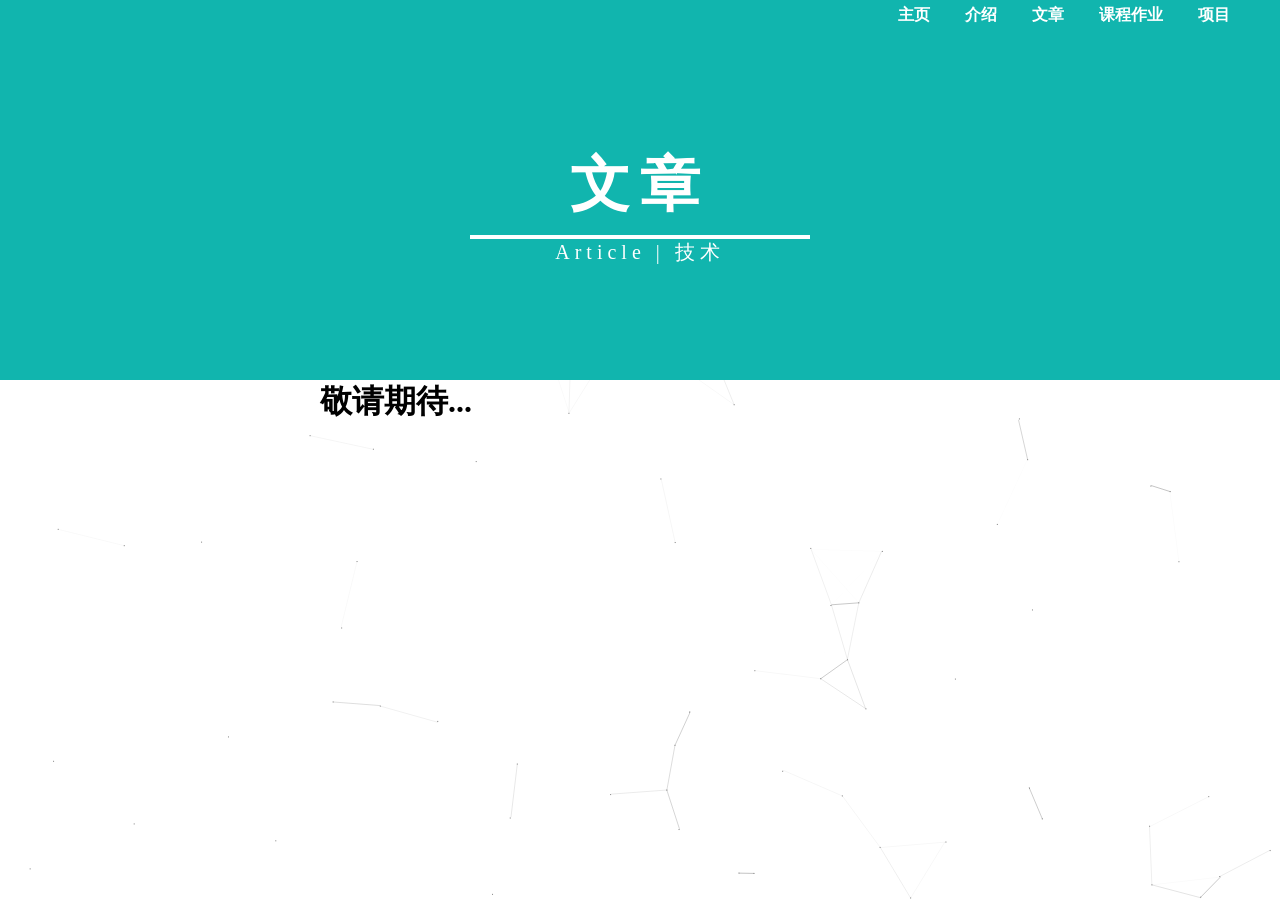
==== article.html @ 8fcc0c99 "Add files via upload" ====
<!DOCTYPE html>
<html>
	<head>
		<meta charset="UTF-8">
		<title>11bb · 文章</title>
		<link rel="stylesheet" href="css/common.css" />
		<link rel="stylesheet" type="text/css" href="css/article.css"/>
		<link rel="icon" href="Images/logo.jpg"/>
	</head>
	<body>
		<script src="js/page.js"></script>
		<div class="head fix">
			<div class="t1 fix">
				<div class="tr">
					<ul class="ur">
						<li><a href="index.html">主页</a></li>
						<li><a href="introduce.html">介绍</a></li>
						<li><a href="article.html">文章</a></li>
						<li><a href="homework.html">课程作业</a></li>
       						<li><a href="project.html">项目</a></li>
					</ul>
				</div>
			</div>
			
			<div class="tt">
				<div class="t2">文章</div>
				<div class="t3">Article | 技术</div>
			</div>
		</div>
		<div class="content">
			<h1>敬请期待...</h1>
			<!-- <div class="c1">
				<p class="title">说说我自己的故事:</p>
				<ul>				
					<li>2018-11-21 <a href="https://www.bilibili.com/read/cv1547299" target="_blank">那些年我赚过的钱</a></li>
					<li>2018-02-17 <a href="https://www.bilibili.com/read/cv225550" target="_blank">一切都是最好的安排</a></li>
					<li>2017-12-27 <a href="https://www.bilibili.com/read/cv126738" target="_blank">我永远喜欢计算机</a></li>
					<li>2017-11-30 <a href="https://www.bilibili.com/read/cv89356" target="_blank">程序员的形象</a></li>
					<li>2017-11-29 <a href="https://www.bilibili.com/read/cv87446" target="_blank">神奇的计算机系</a></li>
					<li>2017-11-27 <a href="https://www.bilibili.com/read/cv85207" target="_blank">学编程的那些事</a></li>
					<li>2017-11-27 <a href="https://www.bilibili.com/read/cv84966" target="_blank">C语言的那些事</a></li>
				</ul>
			</div>
			<div class="c2">
				<p class="title">技术分享：</p>
				<ul>
					<li>2018-12-24 <a href="https://www.bilibili.com/read/cv1756825" target="_blank">kali更新再次被狗舔了</a></li>
				</ul>
			</div> -->
		</div>
	</body>
</html>
---- css/common.css ----
*{
				padding: 0px;
				margin: 0px;
			}
			a{
				cursor: pointer;
				text-decoration:none;
				color: none;
			}
			a:hover{
				opacity: 0.8;
			}
			p{
				text-indent: 2em;
			}
			.fix{
				content:"";
				display: table;
				clear: both;
			}
			.head{
				height: 380px;
				background-color: #183e89;
				width: 100%;
			}
			.t1{
				width: 100%;
				height: 50px;
				margin-top: 15px;
			}
			.ur{
				float: right;
				margin-top: -10px;
				list-style: none;
			}
			.ur li{
				float: left;
				margin-left: 35px;
				color: white;
				font-weight: 600;
			}
			.tr a{
				color: white;
			}
			.tl a{
				color: white;
			}
			.tr{
				margin-right: 50px;
			}
			.tl{
				font-family: sans-serif;
				color: white;
				font-size: 18px;
				font-weight: 800;
				margin-left: 20px;
			}
			.t2{
				font-family: "微软雅黑";
				color: white;
				font-size: 60px;
				font-weight: 800;
				letter-spacing: 10px;
				width: 340px;
				height: 80px;
				text-align: center;
			}
			.t3{
				width: 340px;
				height: 40px;
				border-top: 4px solid white;
				font-family: "微软雅黑";
				color: white;
				font-size: 20px;
				font-weight: 500;
				text-align: center;
				letter-spacing: 5px;
				margin-top:10px ;
			}
			.tt{
				top:100px;
				margin: 80px auto;
				width: 340px;
				height: 100px;
			}
			.footer{
				width: 100%;
				height: 50px;
				line-height: 50px;
				color: #a3a3a3;
				font-size: 20px;
				text-align: center;
				border-top: 2px solid gainsboro;
			}
---- css/article.css ----
.head{
				background-color: #11B5AE;
			}
			p{
				text-indent: 0em;
			}
			.content{
				width: 50%;
				height: 462px;
				margin: 0px auto;
				margin-bottom: 50px;
			}
			.title{
				font-family: "微软雅黑";
				color: black;
				font-size: 35px;
				font-weight: 700;
				margin-top:35px ;
			}
			.c1 ul{
				margin-top: 20px;
			}
			.c2 ul{
				margin-top: 20px;
			}
			.c3 ul{
				margin-top: 20px;
			}
			.content a{
				color: cornflowerblue;
			}
			.content p{
				margin-bottom: 10px;
			}
			.content li{
				margin-top: 8px;
			}
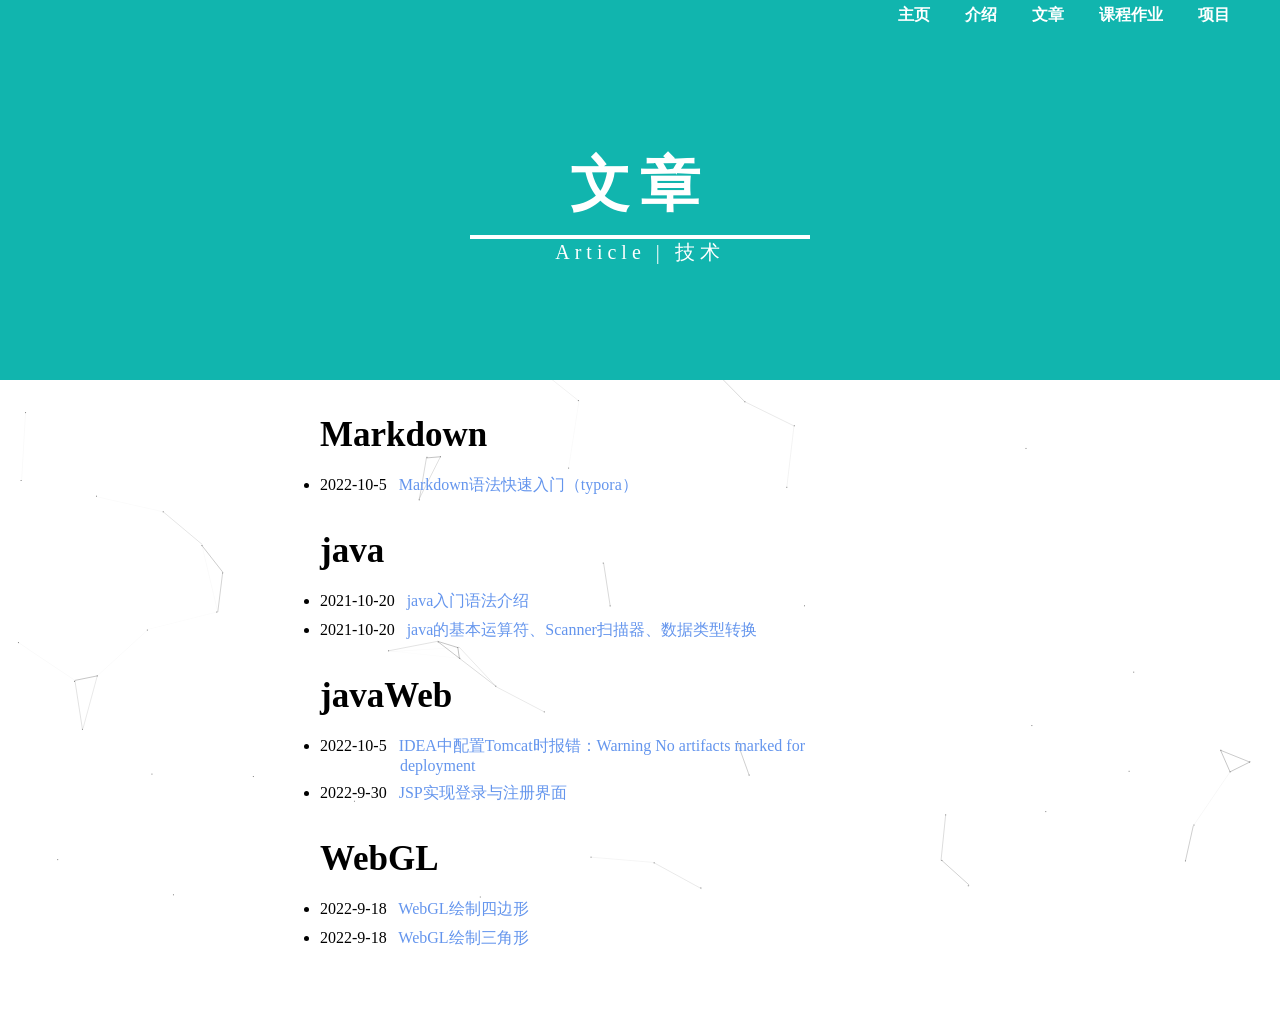
==== commit 981c438b: "update article" ====
--- a/article.html
+++ b/article.html
@@ -28,25 +28,39 @@
 			</div>
 		</div>
 		<div class="content">
-			<h1>敬请期待...</h1>
-			<!-- <div class="c1">
-				<p class="title">说说我自己的故事:</p>
+			<div class="c1">
+				<p class="title">Markdown</p>
 				<ul>				
-					<li>2018-11-21 <a href="https://www.bilibili.com/read/cv1547299" target="_blank">那些年我赚过的钱</a></li>
-					<li>2018-02-17 <a href="https://www.bilibili.com/read/cv225550" target="_blank">一切都是最好的安排</a></li>
-					<li>2017-12-27 <a href="https://www.bilibili.com/read/cv126738" target="_blank">我永远喜欢计算机</a></li>
-					<li>2017-11-30 <a href="https://www.bilibili.com/read/cv89356" target="_blank">程序员的形象</a></li>
-					<li>2017-11-29 <a href="https://www.bilibili.com/read/cv87446" target="_blank">神奇的计算机系</a></li>
-					<li>2017-11-27 <a href="https://www.bilibili.com/read/cv85207" target="_blank">学编程的那些事</a></li>
-					<li>2017-11-27 <a href="https://www.bilibili.com/read/cv84966" target="_blank">C语言的那些事</a></li>
+					<li>2022-10-5 <a href="https://blog.csdn.net/bb_111/article/details/127172692" target="_blank">&nbsp;&nbsp;Markdown语法快速入门（typora）</a></li>
+					
 				</ul>
 			</div>
 			<div class="c2">
-				<p class="title">技术分享：</p>
+				<p class="title">java</p>
 				<ul>
-					<li>2018-12-24 <a href="https://www.bilibili.com/read/cv1756825" target="_blank">kali更新再次被狗舔了</a></li>
+					<li>2021-10-20 <a href="https://blog.csdn.net/bb_111/article/details/127173231" target="_blank">&nbsp;&nbsp;java入门语法介绍</a></li>
+					<li>2021-10-20 <a href="https://blog.csdn.net/bb_111/article/details/127173430" target="_blank">&nbsp;&nbsp;java的基本运算符、Scanner扫描器、数据类型转换</a></li>
 				</ul>
-			</div> -->
+			</div>
+
+			<div class="c3">
+				<p class="title">javaWeb</p>
+				<ul>				
+					<li>2022-10-5 <a href="https://blog.csdn.net/bb_111/article/details/127175053" target="_blank">&nbsp;&nbsp;IDEA中配置Tomcat时报错：Warning No artifacts marked for &nbsp;&nbsp;&nbsp;&nbsp;&nbsp;&nbsp;&nbsp;&nbsp;&nbsp;&nbsp;&nbsp;&nbsp;&nbsp;&nbsp;&nbsp;&nbsp;&nbsp;&nbsp;&nbsp;&nbsp;deployment</a></li>
+					<li>2022-9-30 <a href="https://blog.csdn.net/bb_111/article/details/127174370" target="_blank">&nbsp;&nbsp;JSP实现登录与注册界面</a></li>
+				</ul>
+			</div>
+
+			<div class="c3">
+				<p class="title">WebGL</p>
+				<ul>				
+				    
+					<li>2022-9-18 <a href="https://blog.csdn.net/bb_111/article/details/127174232" target="_blank">&nbsp;&nbsp;WebGL绘制四边形</a></li>
+					<li>2022-9-18 <a href="https://blog.csdn.net/bb_111/article/details/127174122" target="_blank">&nbsp;&nbsp;WebGL绘制三角形</a></li>
+				</ul>
+			</div>
+
+			<br/><br/><br/><br/>
 		</div>
 	</body>
 </html>
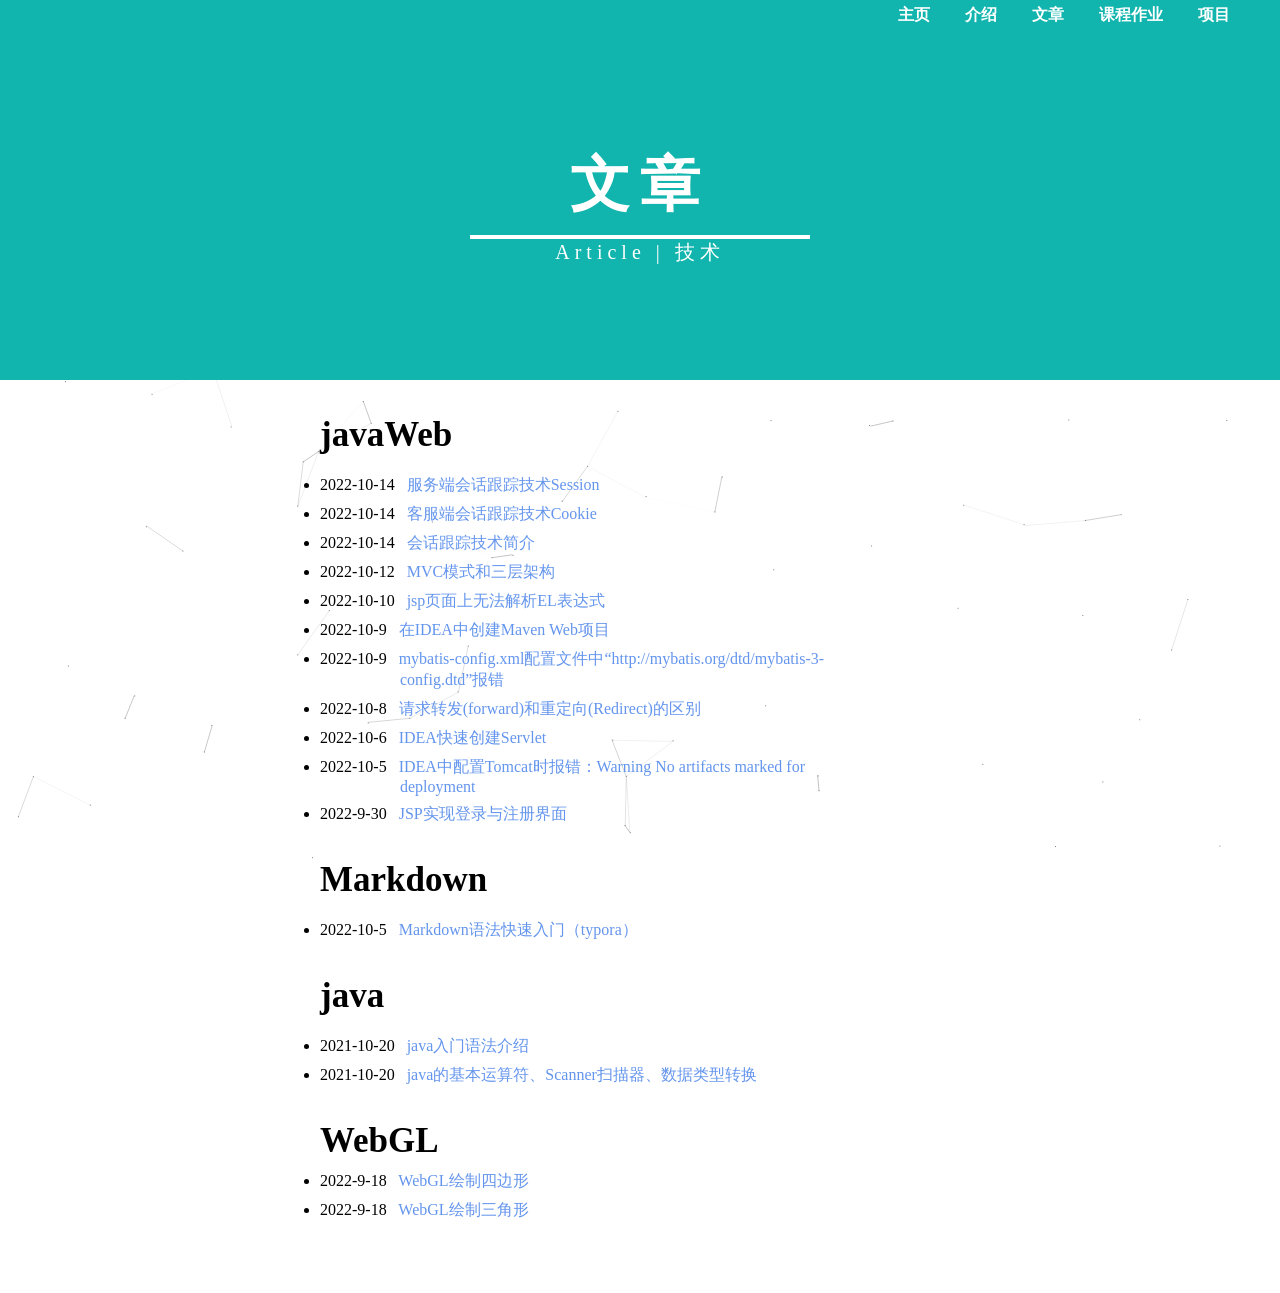
==== commit b4cd293e: "Update article.html" ====
--- a/article.html
+++ b/article.html
@@ -29,13 +29,29 @@
 		</div>
 		<div class="content">
 			<div class="c1">
+				<p class="title">javaWeb</p>
+				<ul>	
+					<li>2022-10-14 <a href="https://blog.csdn.net/bb_111/article/details/127322637" target="_blank">&nbsp;&nbsp;服务端会话跟踪技术Session</a></li>
+					<li>2022-10-14 <a href="https://blog.csdn.net/bb_111/article/details/127317450" target="_blank">&nbsp;&nbsp;客服端会话跟踪技术Cookie</a></li>
+					<li>2022-10-14 <a href="https://blog.csdn.net/bb_111/article/details/127314138" target="_blank">&nbsp;&nbsp;会话跟踪技术简介</a></li>
+					<li>2022-10-12 <a href="https://blog.csdn.net/bb_111/article/details/127279845" target="_blank">&nbsp;&nbsp;MVC模式和三层架构</a></li>
+					<li>2022-10-10 <a href="https://blog.csdn.net/bb_111/article/details/127247619" target="_blank">&nbsp;&nbsp;jsp页面上无法解析EL表达式</a></li>
+					<li>2022-10-9 <a href="https://blog.csdn.net/bb_111/article/details/127229598" target="_blank">&nbsp;&nbsp;在IDEA中创建Maven Web项目</a></li>
+					<li>2022-10-9 <a href="https://blog.csdn.net/bb_111/article/details/127220665" target="_blank">&nbsp;&nbsp;mybatis-config.xml配置文件中“http://mybatis.org/dtd/mybatis-3- &nbsp;&nbsp;&nbsp;&nbsp;&nbsp;&nbsp;&nbsp;&nbsp;&nbsp;&nbsp;&nbsp;&nbsp;&nbsp;&nbsp;&nbsp;&nbsp;&nbsp;&nbsp;&nbsp;&nbsp;config.dtd”报错</a></li>	
+					<li>2022-10-8 <a href="https://blog.csdn.net/bb_111/article/details/127208205" target="_blank">&nbsp;&nbsp;请求转发(forward)和重定向(Redirect)的区别</a></li>
+					<li>2022-10-6 <a href="https://blog.csdn.net/bb_111/article/details/127185144" target="_blank">&nbsp;&nbsp;IDEA快速创建Servlet</a></li>		
+					<li>2022-10-5 <a href="https://blog.csdn.net/bb_111/article/details/127175053" target="_blank">&nbsp;&nbsp;IDEA中配置Tomcat时报错：Warning No artifacts marked for &nbsp;&nbsp;&nbsp;&nbsp;&nbsp;&nbsp;&nbsp;&nbsp;&nbsp;&nbsp;&nbsp;&nbsp;&nbsp;&nbsp;&nbsp;&nbsp;&nbsp;&nbsp;&nbsp;&nbsp;deployment</a></li>
+					<li>2022-9-30 <a href="https://blog.csdn.net/bb_111/article/details/127174370" target="_blank">&nbsp;&nbsp;JSP实现登录与注册界面</a></li>
+				</ul>
+			</div>
+			<div class="c2">
 				<p class="title">Markdown</p>
 				<ul>				
 					<li>2022-10-5 <a href="https://blog.csdn.net/bb_111/article/details/127172692" target="_blank">&nbsp;&nbsp;Markdown语法快速入门（typora）</a></li>
 					
 				</ul>
 			</div>
-			<div class="c2">
+			<div class="c3">
 				<p class="title">java</p>
 				<ul>
 					<li>2021-10-20 <a href="https://blog.csdn.net/bb_111/article/details/127173231" target="_blank">&nbsp;&nbsp;java入门语法介绍</a></li>
@@ -43,15 +59,9 @@
 				</ul>
 			</div>
 
-			<div class="c3">
-				<p class="title">javaWeb</p>
-				<ul>				
-					<li>2022-10-5 <a href="https://blog.csdn.net/bb_111/article/details/127175053" target="_blank">&nbsp;&nbsp;IDEA中配置Tomcat时报错：Warning No artifacts marked for &nbsp;&nbsp;&nbsp;&nbsp;&nbsp;&nbsp;&nbsp;&nbsp;&nbsp;&nbsp;&nbsp;&nbsp;&nbsp;&nbsp;&nbsp;&nbsp;&nbsp;&nbsp;&nbsp;&nbsp;deployment</a></li>
-					<li>2022-9-30 <a href="https://blog.csdn.net/bb_111/article/details/127174370" target="_blank">&nbsp;&nbsp;JSP实现登录与注册界面</a></li>
-				</ul>
-			</div>
+			
 
-			<div class="c3">
+			<div class="c4">
 				<p class="title">WebGL</p>
 				<ul>				
 				    
